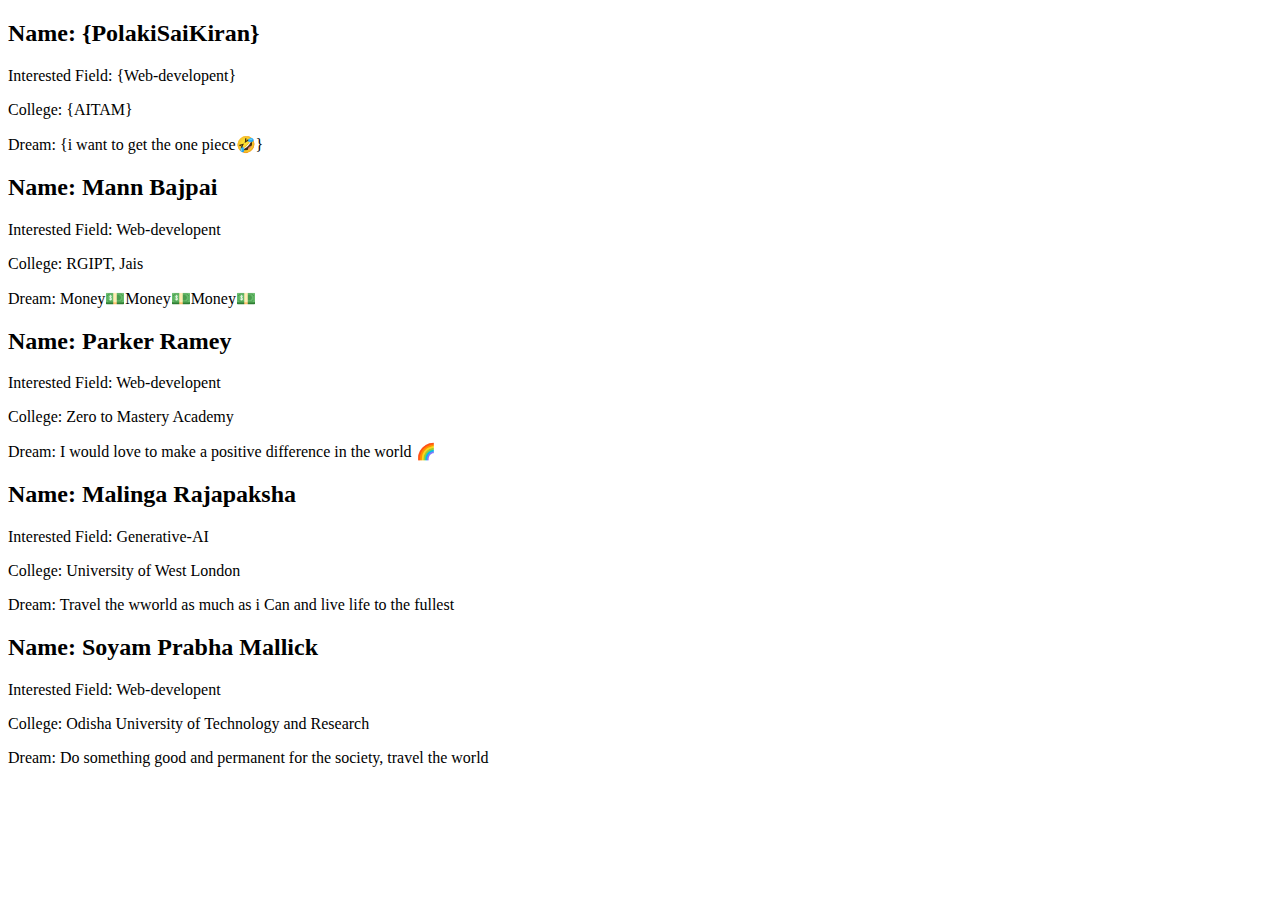
==== newContributor.html @ df557891 "newcontributor" ====
<!DOCTYPE html>
<html lang="en">
  <head>
    <meta charset="UTF-8" />
    <meta name="viewport" content="width=device-width, initial-scale=1.0" />
    <title>New</title>
  </head>
  <body>
    <!--SaiKiran-->
    <h2 class="name">Name: {PolakiSaiKiran}</h2>
    <p class="interests-field">Interested Field: {Web-developent}</p>
    <p class="college">College: {AITAM}</p>
    <p class="dream">Dream: {i want to get the one piece🤣}</p>
    <!---->
    <!--Mann Bajpai-->
    <h2 class="name">Name: Mann Bajpai</h2>
    <p class="interests-field">Interested Field: Web-developent</p>
    <p class="college">College: RGIPT, Jais</p>
    <p class="dream">Dream: Money💵Money💵Money💵</p>
    <!---->
    <!--ProfoundlyParker-->
    <h2 class="name">Name: Parker Ramey</h2>
    <p class="interests-field">Interested Field: Web-developent</p>
    <p class="college">College: Zero to Mastery Academy</p>
    <p class="dream">
      Dream: I would love to make a positive difference in the world 🌈
    </p>
    <!---->
    <!--Malinga Rajapaksha-->
    <h2 class="name">Name: Malinga Rajapaksha</h2>
    <p class="interests-field">Interested Field: Generative-AI</p>
    <p class="college">College: University of West London</p>
    <p class="dream">
      Dream: Travel the wworld as much as i Can and live life to the fullest
    </p>
    <!---->
    <!--Soyam Prabha Mallick-->
    <h2 class="name">Name: Soyam Prabha Mallick</h2>
    <p class="interests-field">Interested Field: Web-developent</p>
    <p class="college">College: Odisha University of Technology and Research</p>
    <p class="dream">
      Dream: Do something good and permanent for the society, travel the world
    </p>
    <!---->
  </body>
</html>
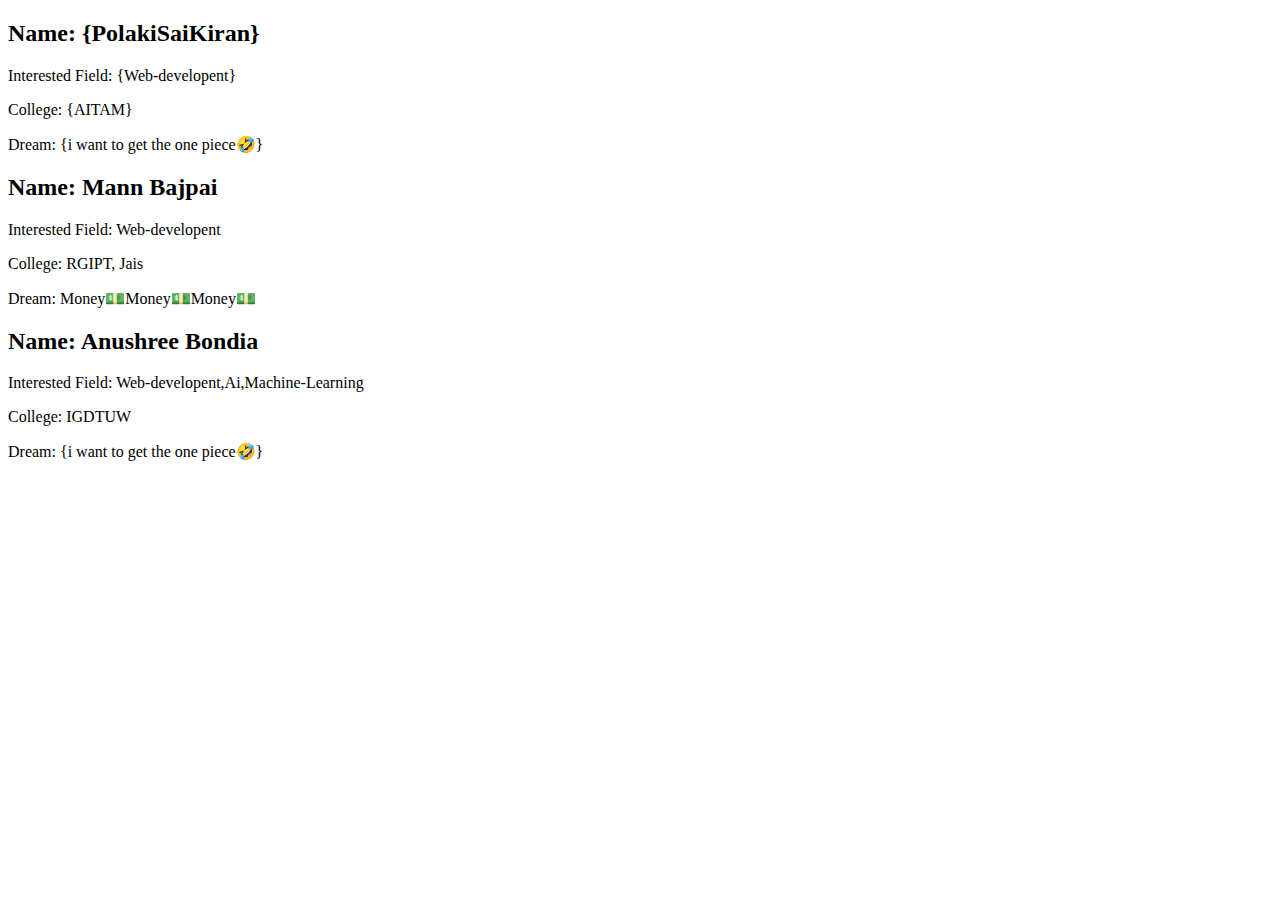
==== commit 9b4a7c57: "Update newContributor.html" ====
--- a/newContributor.html
+++ b/newContributor.html
@@ -8,39 +8,21 @@
   <body>
     <!--SaiKiran-->
     <h2 class="name">Name: {PolakiSaiKiran}</h2>
-    <p class="interests-field">Interested Field: {Web-developent}</p>
+    <p class="intrests-field">Interested Field: {Web-developent}</p>
     <p class="college">College: {AITAM}</p>
     <p class="dream">Dream: {i want to get the one piece🤣}</p>
     <!---->
     <!--Mann Bajpai-->
     <h2 class="name">Name: Mann Bajpai</h2>
-    <p class="interests-field">Interested Field: Web-developent</p>
+    <p class="intrests-field">Interested Field: Web-developent</p>
     <p class="college">College: RGIPT, Jais</p>
     <p class="dream">Dream: Money💵Money💵Money💵</p>
     <!---->
-    <!--ProfoundlyParker-->
-    <h2 class="name">Name: Parker Ramey</h2>
-    <p class="interests-field">Interested Field: Web-developent</p>
-    <p class="college">College: Zero to Mastery Academy</p>
-    <p class="dream">
-      Dream: I would love to make a positive difference in the world 🌈
-    </p>
-    <!---->
-    <!--Malinga Rajapaksha-->
-    <h2 class="name">Name: Malinga Rajapaksha</h2>
-    <p class="interests-field">Interested Field: Generative-AI</p>
-    <p class="college">College: University of West London</p>
-    <p class="dream">
-      Dream: Travel the wworld as much as i Can and live life to the fullest
-    </p>
-    <!---->
-    <!--Soyam Prabha Mallick-->
-    <h2 class="name">Name: Soyam Prabha Mallick</h2>
-    <p class="interests-field">Interested Field: Web-developent</p>
-    <p class="college">College: Odisha University of Technology and Research</p>
-    <p class="dream">
-      Dream: Do something good and permanent for the society, travel the world
-    </p>
-    <!---->
+    <!--Anushree-->
+    <h2 class="name">Name: Anushree Bondia</h2>
+    <p class="intrests-field">Interested Field: Web-developent,Ai,Machine-Learning</p>
+    <p class="college">College: IGDTUW</p>
+    <p class="dream">Dream: {i want to get the one piece🤣}</p>
+
   </body>
 </html>
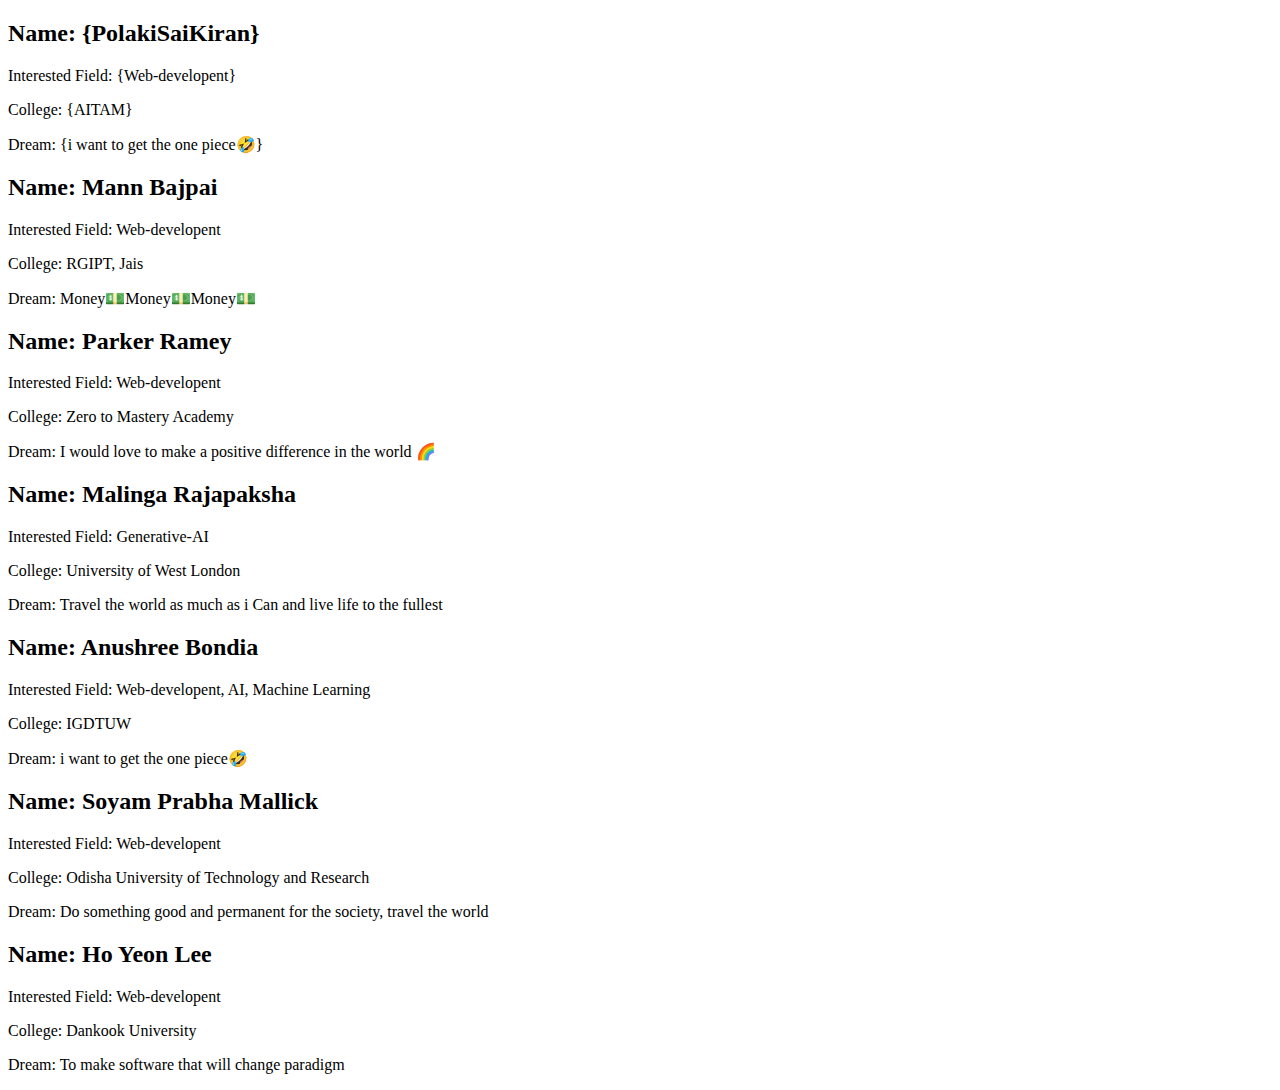
==== commit 381e699f: "Merge pull request #27 from ho991217/main" ====
--- a/newContributor.html
+++ b/newContributor.html
@@ -8,21 +8,53 @@
   <body>
     <!--SaiKiran-->
     <h2 class="name">Name: {PolakiSaiKiran}</h2>
-    <p class="intrests-field">Interested Field: {Web-developent}</p>
+    <p class="interests-field">Interested Field: {Web-developent}</p>
     <p class="college">College: {AITAM}</p>
     <p class="dream">Dream: {i want to get the one piece🤣}</p>
     <!---->
     <!--Mann Bajpai-->
     <h2 class="name">Name: Mann Bajpai</h2>
-    <p class="intrests-field">Interested Field: Web-developent</p>
+    <p class="interests-field">Interested Field: Web-developent</p>
     <p class="college">College: RGIPT, Jais</p>
     <p class="dream">Dream: Money💵Money💵Money💵</p>
     <!---->
+    <!--ProfoundlyParker-->
+    <h2 class="name">Name: Parker Ramey</h2>
+    <p class="interests-field">Interested Field: Web-developent</p>
+    <p class="college">College: Zero to Mastery Academy</p>
+    <p class="dream">
+      Dream: I would love to make a positive difference in the world 🌈
+    </p>
+    <!---->
+    <!--Malinga Rajapaksha-->
+    <h2 class="name">Name: Malinga Rajapaksha</h2>
+    <p class="interests-field">Interested Field: Generative-AI</p>
+    <p class="college">College: University of West London</p>
+    <p class="dream">
+      Dream: Travel the world as much as i Can and live life to the fullest
+    </p>
+    <!---->
     <!--Anushree-->
     <h2 class="name">Name: Anushree Bondia</h2>
-    <p class="intrests-field">Interested Field: Web-developent,Ai,Machine-Learning</p>
+    <p class="interests-field">
+      Interested Field: Web-developent, AI, Machine Learning
+    </p>
     <p class="college">College: IGDTUW</p>
-    <p class="dream">Dream: {i want to get the one piece🤣}</p>
-
+    <p class="dream">Dream: i want to get the one piece🤣</p>
+    <!---->
+    <!--Soyam Prabha Mallick-->
+    <h2 class="name">Name: Soyam Prabha Mallick</h2>
+    <p class="interests-field">Interested Field: Web-developent</p>
+    <p class="college">College: Odisha University of Technology and Research</p>
+    <p class="dream">
+      Dream: Do something good and permanent for the society, travel the world
+    </p>
+    <!---->
+    <!--Ho Yeon Lee-->
+    <h2 class="name">Name: Ho Yeon Lee</h2>
+    <p class="interests-field">Interested Field: Web-developent</p>
+    <p class="college">College: Dankook University</p>
+    <p class="dream">Dream: To make software that will change paradigm</p>
+    <!---->
   </body>
 </html>
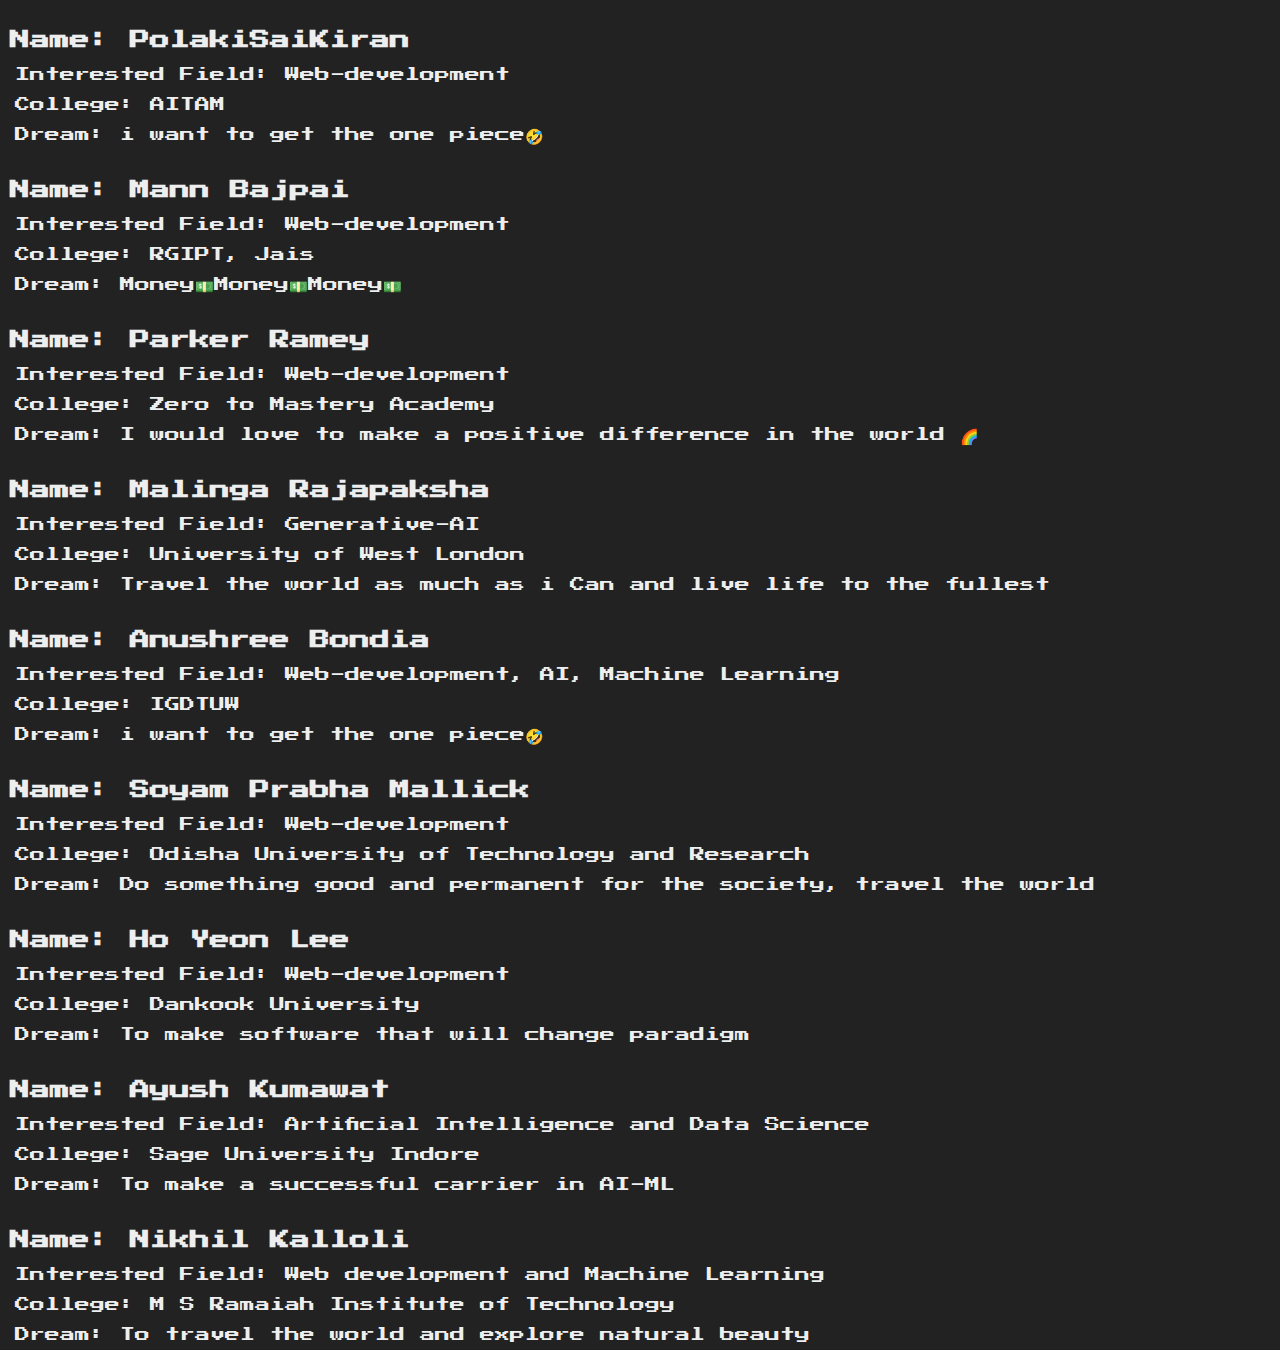
==== commit dff69026: "Added newContributor.html" ====
--- a/newContributor.html
+++ b/newContributor.html
@@ -3,24 +3,25 @@
   <head>
     <meta charset="UTF-8" />
     <meta name="viewport" content="width=device-width, initial-scale=1.0" />
-    <title>New</title>
+    <link rel="stylesheet" href="newContributor.css" />
+    <title>Contributors</title>
   </head>
   <body>
     <!--SaiKiran-->
-    <h2 class="name">Name: {PolakiSaiKiran}</h2>
-    <p class="interests-field">Interested Field: {Web-developent}</p>
-    <p class="college">College: {AITAM}</p>
-    <p class="dream">Dream: {i want to get the one piece🤣}</p>
+    <h2 class="name">Name: PolakiSaiKiran</h2>
+    <p class="interests-field">Interested Field: Web-development</p>
+    <p class="college">College: AITAM</p>
+    <p class="dream">Dream: i want to get the one piece🤣</p>
     <!---->
     <!--Mann Bajpai-->
     <h2 class="name">Name: Mann Bajpai</h2>
-    <p class="interests-field">Interested Field: Web-developent</p>
+    <p class="interests-field">Interested Field: Web-development</p>
     <p class="college">College: RGIPT, Jais</p>
     <p class="dream">Dream: Money💵Money💵Money💵</p>
     <!---->
     <!--ProfoundlyParker-->
     <h2 class="name">Name: Parker Ramey</h2>
-    <p class="interests-field">Interested Field: Web-developent</p>
+    <p class="interests-field">Interested Field: Web-development</p>
     <p class="college">College: Zero to Mastery Academy</p>
     <p class="dream">
       Dream: I would love to make a positive difference in the world 🌈
@@ -37,14 +38,14 @@
     <!--Anushree-->
     <h2 class="name">Name: Anushree Bondia</h2>
     <p class="interests-field">
-      Interested Field: Web-developent, AI, Machine Learning
+      Interested Field: Web-development, AI, Machine Learning
     </p>
     <p class="college">College: IGDTUW</p>
     <p class="dream">Dream: i want to get the one piece🤣</p>
     <!---->
     <!--Soyam Prabha Mallick-->
     <h2 class="name">Name: Soyam Prabha Mallick</h2>
-    <p class="interests-field">Interested Field: Web-developent</p>
+    <p class="interests-field">Interested Field: Web-development</p>
     <p class="college">College: Odisha University of Technology and Research</p>
     <p class="dream">
       Dream: Do something good and permanent for the society, travel the world
@@ -52,9 +53,21 @@
     <!---->
     <!--Ho Yeon Lee-->
     <h2 class="name">Name: Ho Yeon Lee</h2>
-    <p class="interests-field">Interested Field: Web-developent</p>
+    <p class="interests-field">Interested Field: Web-development</p>
     <p class="college">College: Dankook University</p>
     <p class="dream">Dream: To make software that will change paradigm</p>
     <!---->
+    <!--Ayush Kumawat-->
+    <h2 class="name">Name: Ayush Kumawat</h2>
+    <p class="interests-field">Interested Field: Artificial Intelligence and Data Science</p>
+    <p class="college">College: Sage University Indore</p>
+    <p class="dream">Dream: To make a successful carrier in AI-ML</p>
+    <!---->
+    <!--Nikhil Kalloli-->
+    <h2 class="name">Name: Nikhil Kalloli</h2>
+    <p class="interests-field">Interested Field: Web development and Machine Learning</p>
+    <p class="college">College: M S Ramaiah Institute of Technology</p>
+    <p class="dream">Dream: To travel the world and explore natural beauty</p>
+    <!---->
   </body>
 </html>
--- a/newContributor.css
+++ b/newContributor.css
@@ -0,0 +1,49 @@
+@import url("https://fonts.googleapis.com/css?family=Press+Start+2P&display=swap");
+
+* {
+  margin: 0;
+  padding: 0;
+  box-sizing: inherit;
+}
+
+html {
+  font-size: 62.5%;
+  box-sizing: border-box;
+}
+
+body {
+  font-family: "Press Start 2P", sans-serif;
+  color: #eee;
+  background-color: #222;
+}
+
+/* LAYOUT */
+h2 {
+  font-size: 2rem;
+  margin-top: 2rem;
+}
+
+p {
+  font-size: 1.5rem;
+  line-height: 3rem;
+  margin-left: 1.5rem;
+}
+
+/* ELEMENTS STYLE */
+.name {
+  color: #eee;
+  background-color: #222;
+  padding: 1rem;
+}
+
+.interests-field {
+  color: #eee;
+}
+
+.college {
+  color: #eee;
+}
+
+.dream {
+  color: #eee;
+}
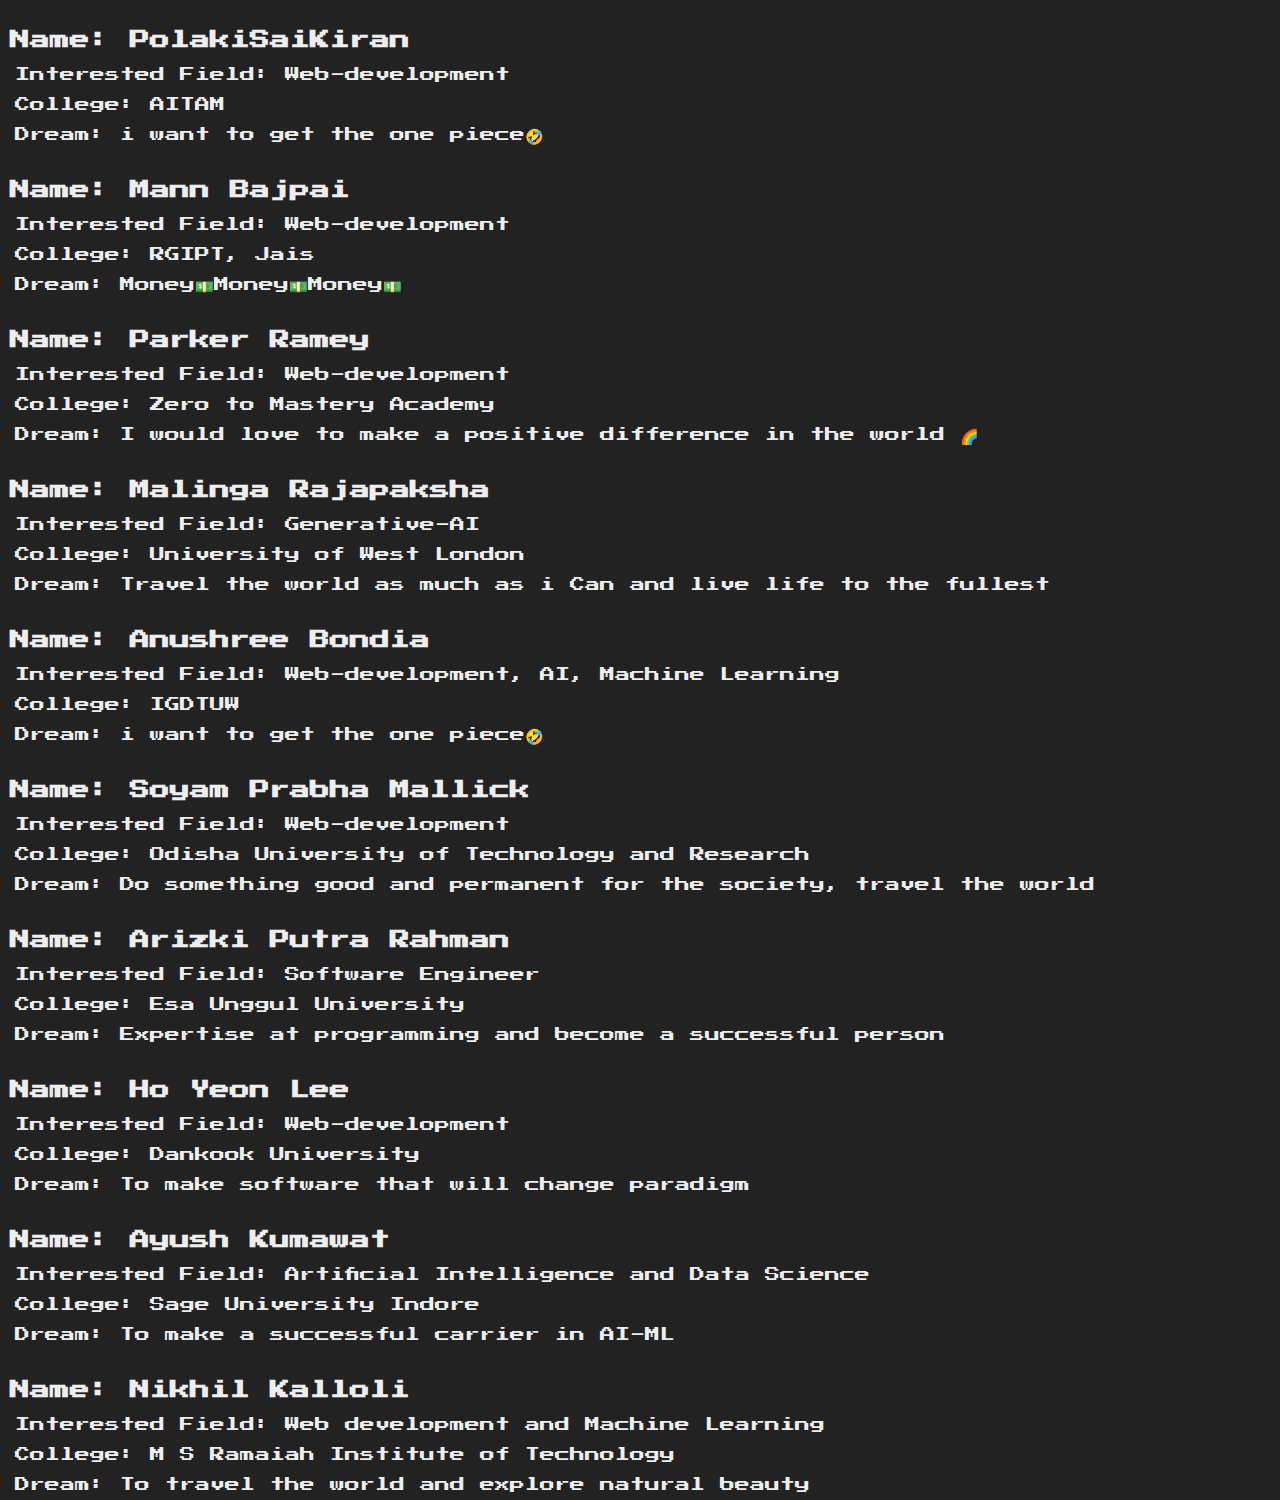
==== commit 139c0bf3: "Merge branch 'main' into main" ====
--- a/newContributor.html
+++ b/newContributor.html
@@ -51,6 +51,13 @@
       Dream: Do something good and permanent for the society, travel the world
     </p>
     <!---->
+    <!--Arizki Putra Rahman-->
+    <h2 class="name">Name: Arizki Putra Rahman</h2>
+    <p class="interests-field">Interested Field: Software Engineer</p>
+    <p class="college">College: Esa Unggul University</p>
+    <p class="dream">
+      Dream: Expertise at programming and become a successful person
+    </p>
     <!--Ho Yeon Lee-->
     <h2 class="name">Name: Ho Yeon Lee</h2>
     <p class="interests-field">Interested Field: Web-development</p>
